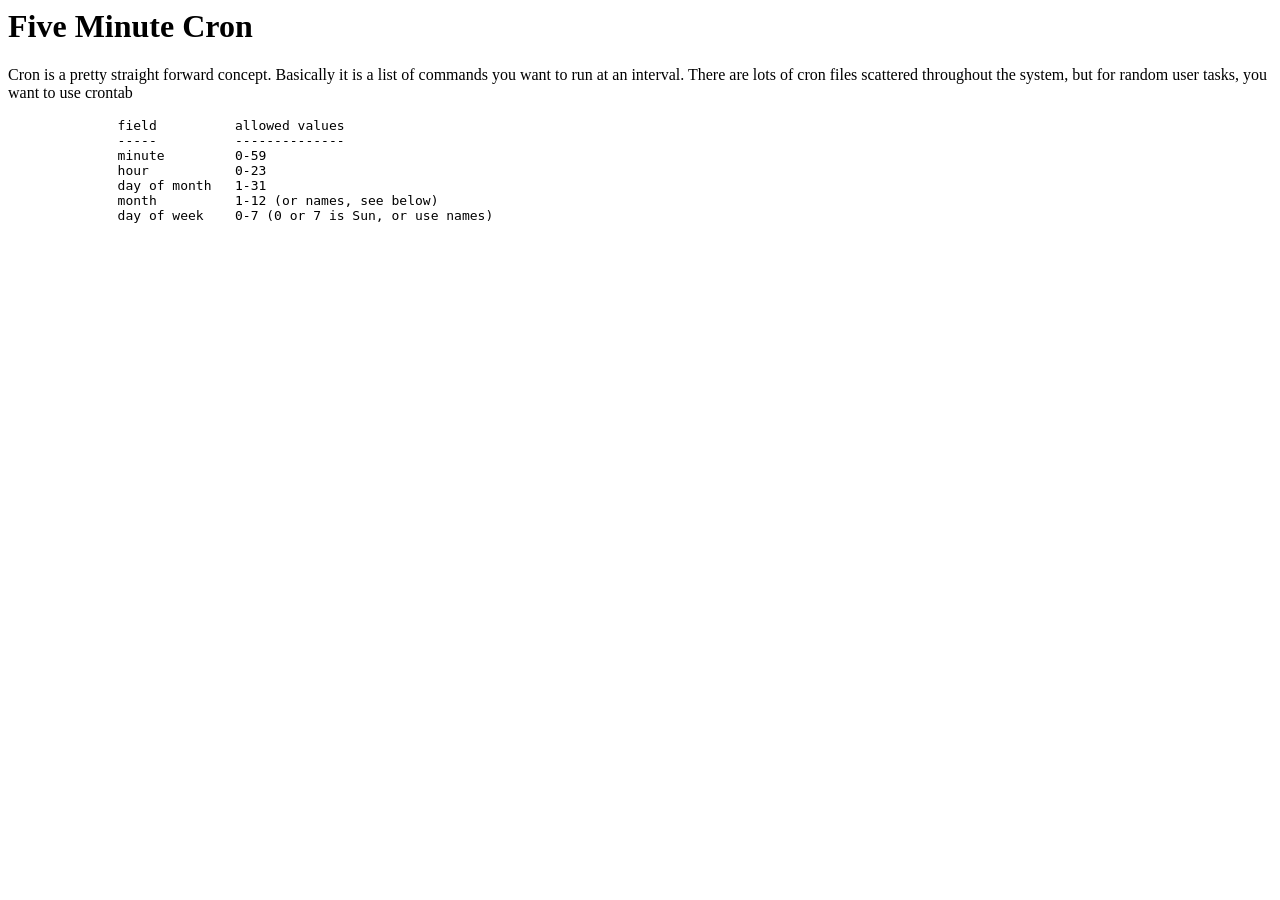
==== cron/index.html @ e1b78b83 "Add base for 5 min cron." ====
<html>
   <head>
      <title>Five Minute Cron</title>
   </head>
   <body>
      <h1>Five Minute Cron</h1>
      <p>
      Cron is a pretty straight forward concept. Basically it is a list of commands you want to run at an interval. There are lots of cron files scattered throughout the system, but for random user tasks, you want to use crontab
      <pre>
              field          allowed values
              -----          --------------
              minute         0-59
              hour           0-23
              day of month   1-31
              month          1-12 (or names, see below)
              day of week    0-7 (0 or 7 is Sun, or use names)
      </pre>

   </body>
</html>
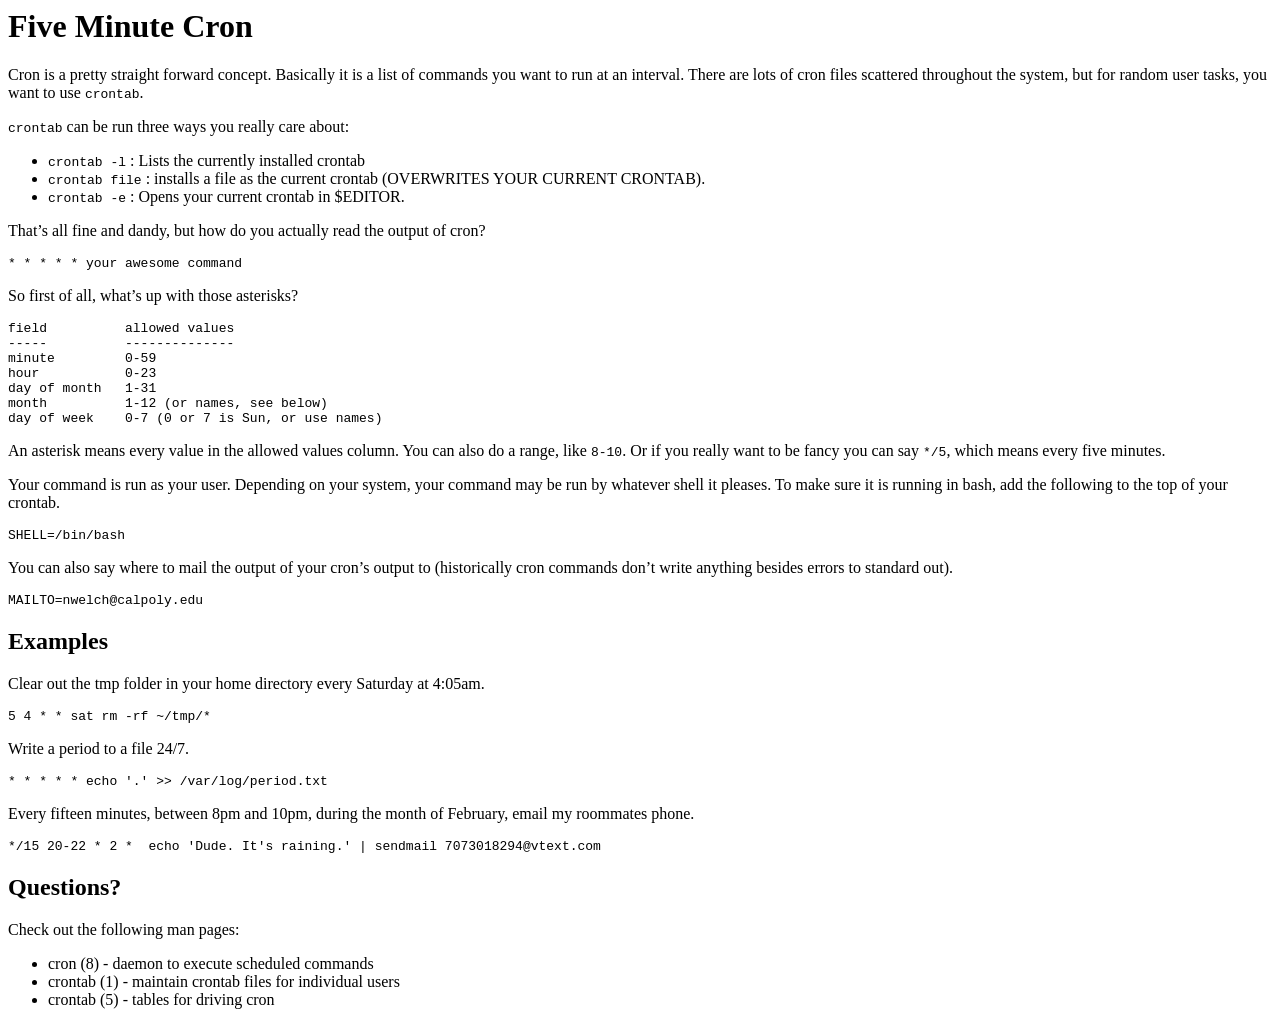
==== commit 5408a5a5: "Whee, wrote my talk on cron." ====
--- a/cron/index.html
+++ b/cron/index.html
@@ -3,18 +3,79 @@
       <title>Five Minute Cron</title>
    </head>
    <body>
-      <h1>Five Minute Cron</h1>
-      <p>
-      Cron is a pretty straight forward concept. Basically it is a list of commands you want to run at an interval. There are lots of cron files scattered throughout the system, but for random user tasks, you want to use crontab
-      <pre>
-              field          allowed values
-              -----          --------------
-              minute         0-59
-              hour           0-23
-              day of month   1-31
-              month          1-12 (or names, see below)
-              day of week    0-7 (0 or 7 is Sun, or use names)
-      </pre>
+<h1>Five Minute Cron</h1>
 
+<p>Cron is a pretty straight forward concept. Basically it is a list of commands
+you want to run at an interval. There are lots of cron files scattered
+throughout the system, but for random user tasks, you want to use <code>crontab</code>.</p>
+
+<p><code>crontab</code> can be run three ways you really care about: </p>
+
+<ul>
+<li><code>crontab -l</code> : Lists the currently installed crontab</li>
+<li><code>crontab file</code> : installs a file as the current crontab (OVERWRITES YOUR CURRENT CRONTAB).</li>
+<li><code>crontab -e</code> : Opens your current crontab in $EDITOR.</li>
+</ul>
+
+<p>That&#8217;s all fine and dandy, but how do you actually read the output of cron?</p>
+
+<pre><code>* * * * * your awesome command
+</code></pre>
+
+<p>So first of all, what&#8217;s up with those asterisks?</p>
+
+<pre><code>field          allowed values
+-----          --------------
+minute         0-59
+hour           0-23
+day of month   1-31
+month          1-12 (or names, see below)
+day of week    0-7 (0 or 7 is Sun, or use names)
+</code></pre>
+
+<p>An asterisk means every value in the allowed values column. You can also do a
+range, like <code>8-10</code>. Or if you really want to be fancy you can say <code>*/5</code>, which
+means every five minutes.</p>
+
+<p>Your command is run as your user. Depending on your system, your command may be
+run by whatever shell it pleases. To make sure it is running in bash, add the
+following to the top of your crontab.</p>
+
+<pre><code>SHELL=/bin/bash
+</code></pre>
+
+<p>You can also say where to mail the output of your cron&#8217;s output to
+(historically cron commands don&#8217;t write anything besides errors to standard
+out).</p>
+
+<pre><code>MAILTO=nwelch@calpoly.edu
+</code></pre>
+
+<h2>Examples</h2>
+
+<p>Clear out the tmp folder in your home directory every Saturday at 4:05am.</p>
+
+<pre><code>5 4 * * sat rm -rf ~/tmp/*
+</code></pre>
+
+<p>Write a period to a file 24/7.</p>
+
+<pre><code>* * * * * echo '.' &gt;&gt; /var/log/period.txt
+</code></pre>
+
+<p>Every fifteen minutes, between 8pm and 10pm, during the month of February, email my roommates phone.</p>
+
+<pre><code>*/15 20-22 * 2 *  echo 'Dude. It's raining.' | sendmail 7073018294@vtext.com
+</code></pre>
+
+<h2>Questions?</h2>
+
+<p>Check out the following man pages: </p>
+
+<ul>
+<li>cron    (8) - daemon to execute scheduled commands </li>
+<li>crontab (1) - maintain crontab files for individual users</li>
+<li>crontab (5) - tables for driving cron</li>
+</ul>
    </body>
 </html>
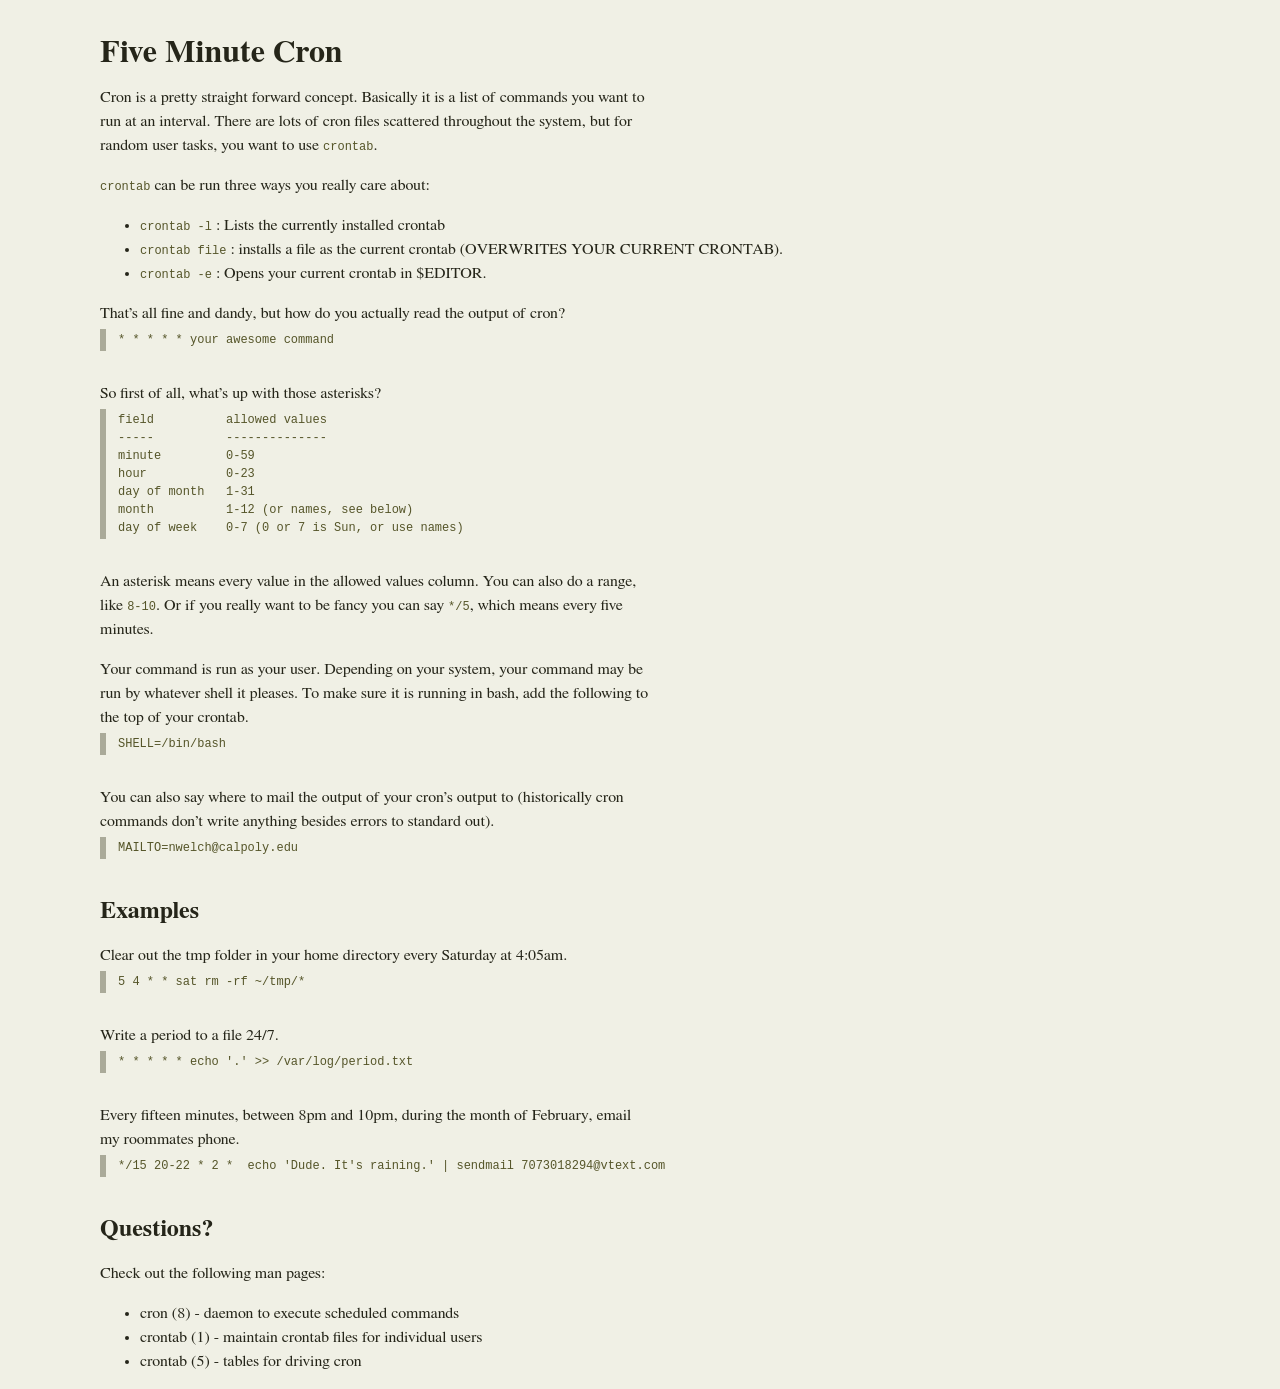
==== commit 071c2615: "updated css for cron talk" ====
--- a/cron/index.html
+++ b/cron/index.html
@@ -1,6 +1,46 @@
 <html>
    <head>
       <title>Five Minute Cron</title>
+      <style>
+         body {
+            font-size: 16px;
+            line-height: 24px;
+            background: #f0f0e5;
+            color: #252519;
+            font-family: "Palatino Linotype", "Book Antiqua", Palatino, FreeSerif, serif;
+            margin-left:100px;
+            width:800px;
+         }
+         p {
+            width: 550px;
+            margin-bottom: 4px;
+         }
+         a, a:visited {
+            padding: 0 2px;
+            text-decoration: none;
+            background: #dadaba;
+            color: #252519;
+         }
+         a:active, a:hover {
+            color: #000;
+            background: #f0c095;
+         }
+         h1, h2, h3, h4, h5, h6 {
+            margin-top: 40px;
+         }
+         code, pre, tt {
+            font-family: Monaco, Consolas, "Lucida Console", monospace;
+            font-size: 12px;
+            line-height: 18px;
+            color: #555529;
+         }
+         pre {
+            font-size: 12px;
+            padding: 2px 0 2px 12px;
+            border-left: 6px solid #aaaa99;
+            margin: 0px 0 30px;
+         }
+      </style>
    </head>
    <body>
 <h1>Five Minute Cron</h1>
